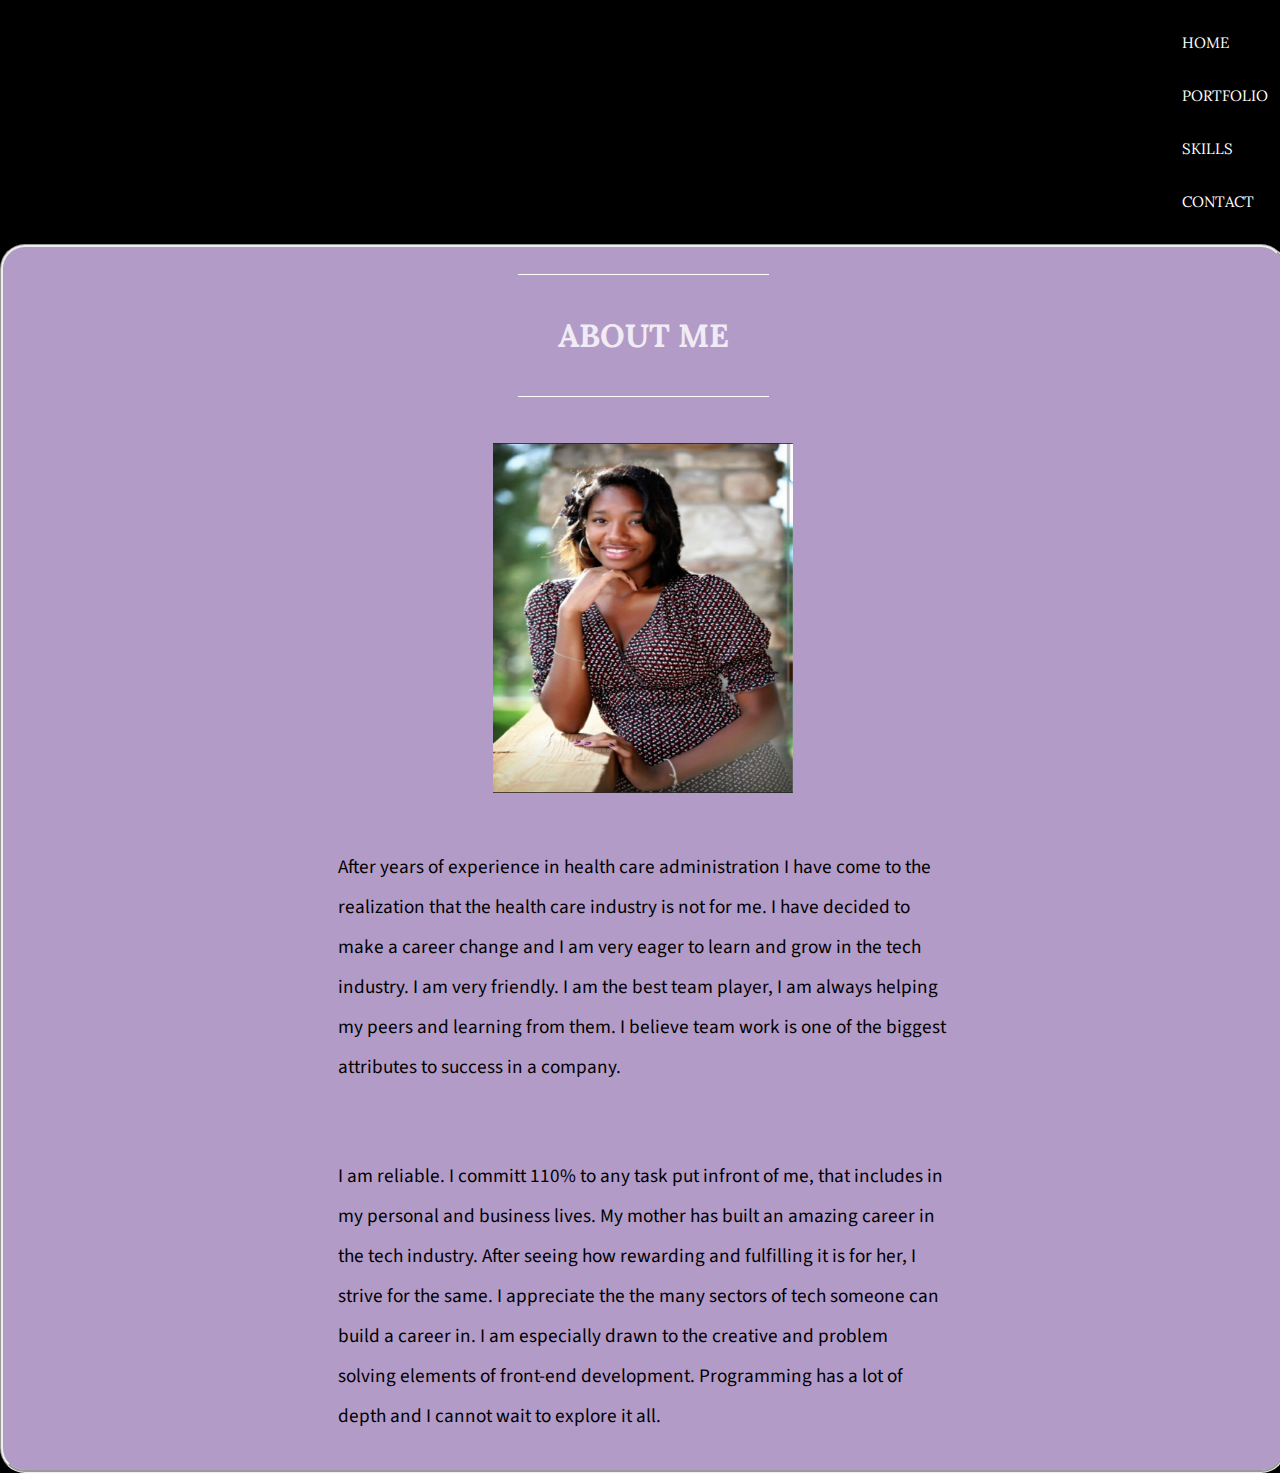
==== about/index.html @ 5181d799 "Personal website almost responsive V.0.1" ====
<!doctype html>
<html lang = "en">
    <head>
    <title>Marisa Clayburn | About Me </title>
    <link rel="stylesheet" href="../css/main.css">
    <link rel="stylesheet" href="../css/normalize.css">
    <link href="https://fonts.googleapis.com/css2?family=Vollkorn&display=swap" rel="stylesheet">
    <link href='https://fonts.googleapis.com/css?family=Source+Sans+Pro:400,700' rel='stylesheet' type='text/css'>
    <link href="https://fonts.googleapis.com/css2?family=Lora:wght@400;700&display=swap" rel="stylesheet">
    <link href="https://fonts.googleapis.com/css2?family=Lora:wght@700&display=swap" rel="stylesheet">
    <meta charset="utf-8">
    </head>
<header>
  <section id="Aboutheader">
    <div class="content-wrapper">
      <nav> 
        <ul>
            <li><button class="btn btn1"><a href="../index.html">Home</a></button></li>
            <li><button class="btn btn3"><a href="../portfolio/index.html" target="_blank">Portfolio</a></button></li>
            <li><button class="btn btn4"><a href ="../skills/index.html" target="_blank">Skills</a></button></li>
            <li><button class="btn btn5"><a href ="../index.html/#Contact"> Contact</a></button></li>
        </ul>
        </nav>
        <h1> About</h1>
    </div>
    </section>
    </header>
<main>
  <section id="About">
    <div class="full-width">
        <h2> About Me </h2>
        <img src ="../img/professional-photo.png" alt="headshot" width="200px" height="300px">
            <div class ="half-width">                   
                <p> After years of experience in health care administration I have come to the realization that the health care industry is not for me.
                    I have decided to make a career change and I am very eager to learn and grow in the tech industry. 
                    I am very friendly. 
                    I am the best team player, I am always helping
                    my peers and learning from them. 
                    I believe team work is one of the biggest attributes to success in a company.</p></div>
            <div class ="half-width"> <p> I am reliable. I committ 110% to any task put infront of me,
                    that includes in my personal and business lives. 
                    My mother has built an amazing career in the tech industry. 
                    After seeing how rewarding and fulfilling it is for her, I strive for the same. 
                    I appreciate the the many sectors of tech someone can build a career in.
                    I am especially drawn to the creative and problem solving elements of front-end development. 
                    Programming has a lot of depth and I cannot wait to explore it all. </p> </div>
        </div>
    </section>
  </main>

</html>
---- css/main.css ----
/****BASE STYLES*****/

body{
    font-family:'Source Sans Pro',sans-serif;
    font-size:16px;
    background-color: black;
    background-size: cover;
}
.full-width {
    width: 100%;
}

.half-width {
    width: 50%;
}

.third-width {
    width: 33%;
}

    .Mainheader-content{
        padding:5px;
        display: flex;
        justify-content: center;
        align-items: center;
        flex-flow: column wrap;
    }

    .Mainheader-content h1 {
        color:#F0EBF4;
        font-size: 4em;
    }

    .Mainheader-content h1 span {
        color:#B39BC8;
        padding-bottom: 10px;
    }

    .Mainheader-content h2 {
        display: flex;
        justify-content: center;
        align-items: center;
        color:#F0EBF4;
        text-decoration: underline 3px #B39BC8;
        font-size: 3.5em;
        height: 200px;
        width: 80%;
    }


    /****NAV BAR****/

    .Mainheader-content nav {
        display: flex;
        justify-content: center;
        width: 100%;
        }

    .Mainheader-content nav ul{
        display:flex;
        flex-direction: column;
        list-style-type: none;
        justify-content:center;
        align-items:center;
    }

    .btn{
        border-radius: 30%;
        border-color: transparent;
        padding: 10px 5px;
        font-size: 1.75em;
        font-family:'Lora';
        margin: 5px;
        text-transform: uppercase;
        transition:0.6s;
        background-color:transparent;
    }

    .btn1:hover,.btn2:hover,.btn3:hover,.btn4:hover,.btn5:hover{
        background-color: #B39BC8;
    }

    .btn::before{
        position:absolute;
        width: 100%;
        height:0%;
        z-index: -1;
        transition:0.6s;
    }

    .btn1::before,.btn3::before,.btn5::before{
        bottom: 0;
    }

    .btn2::before,.btn4::before{
        top: 0;
    }

    .btn2:hover::before,.btn4:hover::before{
        height:0%;
    }

    .btn1:hover::before,.btn3:hover::before,.btn5:hover::before{
        height:180%;
    }

    nav ul li a {
        font-size: 1.75em;
        color:#fff;
    }

    #Contact .full-width{
        display: flex;
        justify-content: center;
        align-items: center;
        flex-flow: column;
        background:url(../img/plain-background2.jpg);
        background-size:cover;
        border: groove;
        border-radius:25px;
        height: 1000px;
        width: 100%;
        margin: 0;
    }

    #Contact img#Contact-img {
        border: 12px solid #B39BC8;
    }

    #Contact h2, #Contact #email-header, #Contact #socialmedia-header, #Contact #Contact-ul,#Contact #envelope{
        display:inline-block;
        color:black;
        padding: 0 0 5% 25%;

    }

    #Contact h2 {
        font-size:3.5em;
        font-family:'Lora';
        font-weight:bold;
        margin: 0;
    }

    #Contact #email-header{
        font-size:2.75em;
        font-weight:lighter;
        margin: 0;
    }

    #socialmedia-header{
        font-size:2.5em;
        font-weight:bolder;
        margin: 0;
    }

    .firstLink a{
        color: #8B008B;
        text-decoration:underline;
        text-transform:uppercase;
        font-weight:bolder;
        font-size:2.5em;
        padding-left:30%;
    }

    footer .social-icons {
        display: flex;
        justify-content: flex-end;
        align-items: center;
        flex-direction: row;
        margin-left: 300px;
        color: #fff;
    }

    footer .social-icons p{
        background-color:#B39BC8;
        border-radius: 50%;
        width: 50px;
        height: 75px;
        display: flex;
        justify-content: center;
        align-items: center;
        margin: 10px;
    }

    .social-icons i {
        font-size: 3.75em;
        margin: 0 0 20px 10px;
    }

    .secondLink a{
        color: #B39BC8;
        font-weight:bold;
        font-size:1em;
        padding-left:50%;
        text-decoration:underline;
        text-transform:uppercase;
    }

/* About Page */

    #Aboutheader h1 {
        display: none;
    }

    #Aboutheader nav {
        display: flex;
        justify-content: center;
        flex-direction: column;
        align-items: center;
        width: 100%;
    }

    #About .full-width{
        display: flex;
        justify-content:center;
        align-items: center;
        flex-flow: column wrap;
        border: groove;
        border-radius:25px;
        background:#B39BC8;
    }

    #About h2{
        border-top:solid 1px white;
        border-bottom:solid 1px white;
        color: #F0EBF4;
        font-family:'Lora';
        font-weight:bold;
        text-align:center;
        text-transform:uppercase;
        font-size:3em;
        padding: 40px;

    }
    #About p {
        display: flex;
        justify-content: center;
        align-items: center;
        line-height:100%;
        padding:15px;
        font-size: 2.75em;
    }

    #About img{
        display: flex;
        justify-content: center;
        align-items:flex-end;
        padding: 20px;
        width: 300px;
        height: 350px;
    }
/*Portfolio*/

#Portfolioheader h1{
        padding: 65px 0 65px 25px;
        font-family:'Vollkorn',serif;
        font-size:4em;
        font-weight:bold;
        text-transform:uppercase;
        color: #B39BC8;
        width: 100%;
        text-align: center;
    }

    #Portfolioheader nav {
        text-align: center;
    }

    #Portfolio .full-width{
        margin:5px;
        background-color:#B39BC8;
        border:groove;
        border-radius:25px;
    }
    #Portfolio img{
        display:block;
        margin-left: auto;
        margin-right: auto;
        padding-top:30px;
    }

    #Portfolio a{
        color:#8B008B;
        display:flex;
        flex-direction:column;
        padding-top:15px;
        text-align:center;
        text-decoration: underline;
        font-size: 3em;
    }

    #Portfolio p{
        display: flex;
        justify-content: center;
        align-items: center;
        flex-flow: row wrap;
        font-size: 2.75em;
        width: 50%;
        padding-left: 25%;
    }

        /*****Skills*****/

        #Skillsheader h1{
            padding: 65px 0 65px 25px;
            font-family:'Vollkorn',serif;
            font-size:4em;
            text-transform:uppercase;
            color:#B39BC8;
            width: 100%;
            text-align: center;
        }
    
        #Hardskills h2{
            display: flex;
            justify-content: center;
            align-items: center;
            border-top: solid 1px white;
            border-bottom: solid 1px white;
            color:#F0EBF4;
            text-transform: uppercase;
            width: 100%;
            padding:80px 0;
            font-size: 3em;
        }
    
        #Hardskills .full-width{
            display: flex;
            justify-content: space-evenly;
            align-items: center;
            flex-direction: row wrap;
            background-color:#B39BC8;
            width: 100%;
            padding: 100px 10px;
            margin-top: 20px;
            text-align: center;
            border:groove;
            border-radius:25px;
        }
    
        #Hardskills .third-width {
            display: flex;
            justify-content: center;
            align-items: center;
            flex-direction: column;
            margin: 0;
            flex-basis: 30%;
        }
    
        #Hardskills img {
            width: 150px;
            height: 175px;
        }
       
        #Hardskills h3{
            font-size:2.75em;
            color: #8B008B;
            padding: 10px;
            margin: 0 auto;
        }
    
        #Hardskills p {
            font-family:'Lora' ;
            font-weight:normal;
            font-size:2em ;
            line-height: 100%;
        }
    
        #Softskills .full-width{
            display: flex;
            justify-content: space-evenly;
            align-items: center;
            flex-direction: row wrap;
            background-color:#B39BC8;
            width: 100%;
            padding: 100px 10px;
            margin-top: 20px;
            text-align: center;
            border:groove;
            border-radius:25px;
        } 
    
        #Softskills h2{
            border-top: solid 1px white;
            border-bottom: solid 1px white;
            color:#F0EBF4;
            text-transform: uppercase;
            text-align: center;
            width: 100%;
            padding:80px 0;
            font-size: 3em;
        }
    
        #Softskills .third-width {
            display: flex;
            justify-content: center;
            align-items: center;
            flex-direction: column;
            margin: 0;
            flex-basis: 30%;
        }
    
        #Softskills h3{
            font-size:2.75em;
            color: #8B008B;
            margin: 0 auto;
            padding: 10px;
        }
    
        #Softskills img {
            width: 150px;
            height: 175px;
        }  
    
        #Softskills p{
            font-family:'Lora' ;
            font-weight:normal;
            font-size:2em;
            line-height: 100%;
        }

@media only screen and (min-width: 1200px) {
/*****HEADER*****/


    .Mainheader-content{
        padding:5px;
        display: flex;
        justify-content: center;
        align-items: center;
        flex-direction: column;
    }

    .Mainheader h1 {
        display: flex;
        justify-content: center;
        align-items:center;
        flex-direction:column;
        font-family: 'Lora';
        font-size: 3em;
        font-weight:bold;
        line-height: 100%;
        width: 100%;
        height: 200px;
        color:#F0EBF4;
    }

    .Mainheader h1 span {
        color:#B39BC8;
        padding-bottom: 10px;
    }

    .Mainheader h2{
        display: flex;
        justify-content: center;
        align-items: center;
        flex-flow: row wrap;
        font-family:'Vollkorn',sans-serif;
        font-weight:bold;
        width: 80%;
        height: 200px;
        text-decoration: underline 5px #B39BC8;
        font-size:2.5em;
        color:#F0EBF4;

        
    }
    /****NAV BAR****/

    .Mainheader-content nav ul{
        display:flex;
        flex-direction: row;
        list-style-type: none;
        justify-content:space-evenly;
        align-items:center;
    }

    .btn{
        border-radius: 30%;
        border-color: transparent;
        padding: 10px 5px;
        font-size: 15px;
        font-family:'Lora';
        margin: 5px;
        text-transform: uppercase;
        transition:0.6s;
        background-color:transparent;
    }

    .btn1:hover,.btn2:hover,.btn3:hover,.btn4:hover,.btn5:hover{
        background-color: #B39BC8;
    }

    .btn::before{
        position:absolute;
        width: 100%;
        height:0%;
        z-index: -1;
        transition:0.6s;
    }

    .btn1::before,.btn3::before,.btn5::before{
        bottom: 0;
    }

    .btn2::before,.btn4::before{
        top: 0;
    }

    .btn2:hover::before,.btn4:hover::before{
        height:0%;
    }

    .btn1:hover::before,.btn3:hover::before,.btn5:hover::before{
        height:180%;
    }

    nav ul li a {
        font-size: 15px;
        color:#fff;
    }

    /*****ABOUT******/

    #Aboutheader h1 {
        padding: 65px 0 65px 25px;
        font-family:'Vollkorn',serif;
        font-size:40px ;
        font-weight:bold;
        text-transform:uppercase;
        color: #B39BC8;
        width: 100%;
        margin: 0;
    }

    #Aboutheader nav {
        display: flex;
        justify-content: flex-end;
        flex-direction: row;
        align-items: center;
        width: 100%;
    }

    #About .full-width{
        display: flex;
        justify-content:center;
        align-items: center;
        flex-flow: column wrap;
        border: groove;
        border-radius:25px;
        background:#B39BC8;
    }

    #About h2{
        border-top:solid 1px white;
        border-bottom:solid 1px white;
        color: #F0EBF4;
        font-family:'Lora';
        font-weight:bold;
        text-align:center;
        text-transform:uppercase;
        font-size:2em;
        padding: 40px;

    }
    #About p {
        display: flex;
        justify-content: center;
        align-items: center;
        line-height:40px;
        padding:15px;
        font-size: 1.2em;
    }

    #About img{
        display: flex;
        justify-content: center;
        align-items:flex-end;
        padding: 20px;
    }
    /*****Skills*****/

    #Skillsheader h1{
        padding: 65px 0 65px 25px;
        font-family:'Vollkorn',serif;
        font-size:3em;
        text-transform:uppercase;
        color:#B39BC8;
        width: 100%;
    }

    #Hardskills h2{
        display: flex;
        justify-content: center;
        align-items: center;
        border-top: solid 1px white;
        border-bottom: solid 1px white;
        color:#F0EBF4;
        text-transform: uppercase;
        width: 100%;
        padding:80px 0;
    }

    #Hardskills .full-width{
        display: flex;
        justify-content: space-evenly;
        align-items: center;
        flex-direction: row wrap;
        background-color:#B39BC8;
        width: 100%;
        padding: 100px 10px;
        margin-top: 20px;
        text-align: center;
        border:groove;
        border-radius:25px;
    }

    #Hardskills .third-width {
        display: flex;
        justify-content: center;
        align-items: center;
        flex-direction: column;
        margin: 0;
        flex-basis: 30%;
    }

    #Hardskills img {
        width: 150px;
        height: 175px;
    }
   
    #Hardskills h3{
        font-size:20px ;
        color: #8B008B;
        padding: 10px;
        margin: 0 auto;
    }

    #Hardskills p {
        font-family:'Lora' ;
        font-weight:normal;
        font-size:1em ;
    }

    #Softskills .full-width{
        display: flex;
        justify-content: space-evenly;
        align-items: center;
        flex-direction: row wrap;
        background-color:#B39BC8;
        width: 100%;
        padding: 100px 10px;
        margin-top: 20px;
        text-align: center;
        border:groove;
        border-radius:25px;
    } 

    #Softskills h2{
        border-top: solid 1px white;
        border-bottom: solid 1px white;
        color:#F0EBF4;
        text-transform: uppercase;
        text-align: center;
        width: 100%;
        padding:80px 0;
    }

    #Softskills .third-width {
        display: flex;
        justify-content: center;
        align-items: center;
        flex-direction: column;
        margin: 0;
        flex-basis: 30%;
    }

    #Softskills h3{
        font-size:1.2em;
        color: #8B008B;
        margin: 0 auto;
        padding: 10px;
    }

    #Softskills img {
        width: 150px;
        height: 175px;
    }  

    #Softskills p{
        font-family:'Lora' ;
        font-weight:normal;
        font-size:1em;
        line-height:25px ;
    }
    /*****PORTFOLIO*****/

    #Portfolioheader h1{
        padding: 65px 0 65px 25px;
        font-family:'Vollkorn',serif;
        font-size:3em ;
        font-weight:bold;
        text-transform:uppercase;
        color: #B39BC8;
        width: 100%;
    }

    #Portfolio .full-width{
        margin:5px;
        background-color:#B39BC8;
        border:groove;
        border-radius:25px;
    }
    #Portfolio img{
        display:block;
        margin-left: auto;
        margin-right: auto;
        padding-top:30px;
    }

    #Portfolio a{
        color:#8B008B;
        display:flex;
        flex-direction:column;
        padding-top:15px;
        text-align:center;
        text-decoration: underline;
        font-size: 1em;
    }

    #Portfolio p{
        display: flex;
        justify-content: center;
        align-items: center;
        flex-flow: row wrap;
        font-size: 1.2em;
        width: 50%;
        padding-left: 25%;
    }
    /***** CONTACT *****/

    #Contact .full-width{
        background:url(../img/contact-img.jpg);
        background-size:cover;
        background-position: center bottom;
        border: groove;
        border-radius:25px;
        padding:80px 10px;
        margin-left: 10%;
        height: 600px;
        width: 80%;

    }
    #Contact img#Contact-img {
        border: 12px solid #B39BC8;
    }
    #Contact h2, #Contact #email-header, #Contact #socialmedia-header, #Contact #Contact-ul,#Contact #envelope{
        display:inline-block;
        color:black;
        padding-left: 200px;
    }
    #Contact h2 {
        font-size:2.75em;
        font-family:'Lora';
        font-weight:bold;
        line-height: 175%;
    }
    #Contact #email-header{
        font-size:2em;
        font-weight:lighter;
        line-height: 50px;
    }
    #Contact #socialmedia-header{
        font-size:20px;
        font-weight:bolder;
        line-height:100%;
        margin-left: 10%;
    }
    .firstLink a{
        color: #B39BC8;
        text-decoration:underline;
        text-transform:uppercase;
        font-weight:bold;
        font-size:25px;
        padding-left:50%;
    }

    .firstLink img {
        width: 50px;
        height: 75px;
        margin-left:45%;
    }

    footer .social-icons {
        display: flex;
        justify-content: flex-end;
        align-items: center;
        flex-direction: row;
        margin-left: 20%;
        color: #fff;
    }

    footer .social-icons p {
        background-color:#B39BC8;
        border-radius: 50%;
        width: 40px;
        height: 40px;
        display: flex;
        justify-content: center;
        align-items: center;
        margin: 15px;
        padding: 5px;
    }

    .full-width .secondLink a{
        flex-direction: row;
        color: #B39BC8;
        font-weight:bold;
        font-size:1em;
        margin-left:50%;
        text-decoration:underline;
        text-transform:uppercase;
        text-align: center;
        padding: 0;
    }
        
}
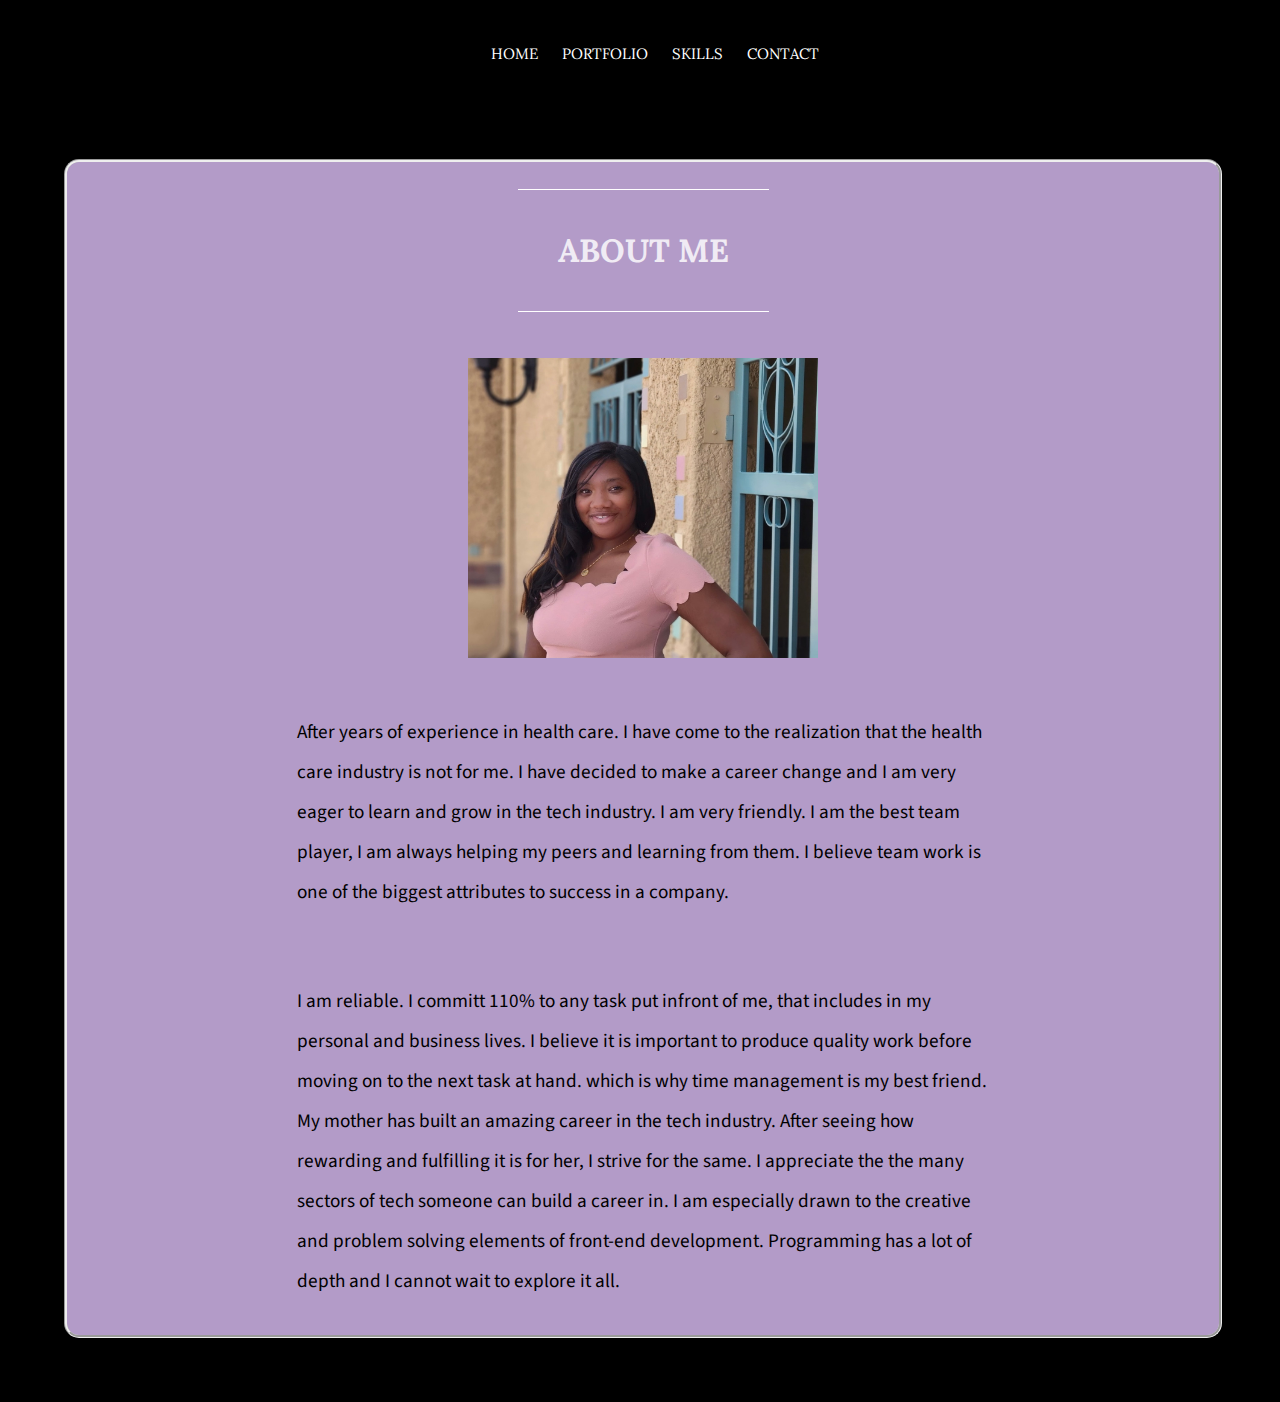
==== commit dd0bd256: "Made website responsive, added new pictures" ====
--- a/about/index.html
+++ b/about/index.html
@@ -21,30 +21,30 @@
             <li><button class="btn btn5"><a href ="../index.html/#Contact"> Contact</a></button></li>
         </ul>
         </nav>
-        <h1> About</h1>
     </div>
     </section>
-    </header>
+  </header>
 <main>
   <section id="About">
     <div class="full-width">
         <h2> About Me </h2>
-        <img src ="../img/professional-photo.png" alt="headshot" width="200px" height="300px">
-            <div class ="half-width">                   
-                <p> After years of experience in health care administration I have come to the realization that the health care industry is not for me.
-                    I have decided to make a career change and I am very eager to learn and grow in the tech industry. 
+        <img src ="../img/image4.jpeg" alt="headshot">                 
+                <p> After years of experience in health care. I have come to the realization 
+                  that the health care industry is not for me.
+                    I have decided to make a career change and I am very 
+                    eager to learn and grow in the tech industry. 
                     I am very friendly. 
                     I am the best team player, I am always helping
                     my peers and learning from them. 
-                    I believe team work is one of the biggest attributes to success in a company.</p></div>
-            <div class ="half-width"> <p> I am reliable. I committ 110% to any task put infront of me,
+                    I believe team work is one of the biggest attributes to success in a company.</p>
+             <p> I am reliable. I committ 110% to any task put infront of me,
                     that includes in my personal and business lives. 
-                    My mother has built an amazing career in the tech industry. 
+                    I believe it is important to produce quality work before moving on to the next task at hand. 
+                    which is why time management is my best friend. My mother has built an amazing career in the tech industry. 
                     After seeing how rewarding and fulfilling it is for her, I strive for the same. 
                     I appreciate the the many sectors of tech someone can build a career in.
                     I am especially drawn to the creative and problem solving elements of front-end development. 
-                    Programming has a lot of depth and I cannot wait to explore it all. </p> </div>
-        </div>
+                    Programming has a lot of depth and I cannot wait to explore it all. </p>
     </section>
   </main>
 
--- a/css/main.css
+++ b/css/main.css
@@ -23,16 +23,26 @@
         display: flex;
         justify-content: center;
         align-items: center;
-        flex-flow: column wrap;
+        flex-direction: column;
+        border-radius: 15px;
+        background: url(../img/mountains-1.jpg);
+        background-size: cover;
+        height: 1000px;
     }
 
     .Mainheader-content h1 {
+        display: flex;
+        justify-content: center;
+        align-items: center;
+        flex-direction: column;
         color:#F0EBF4;
         font-size: 4em;
+        padding: 80px 0;
+        margin: 0;
     }
 
     .Mainheader-content h1 span {
-        color:#B39BC8;
+        color: #8B008B;
         padding-bottom: 10px;
     }
 
@@ -41,22 +51,23 @@
         justify-content: center;
         align-items: center;
         color:#F0EBF4;
-        text-decoration: underline 3px #B39BC8;
-        font-size: 3.5em;
+        text-decoration: underline 3px #8B008B;
+        font-size: 4em;
         height: 200px;
-        width: 80%;
+        width: 60%;
+        padding-bottom: 150px;
     }
 
 
     /****NAV BAR****/
 
-    .Mainheader-content nav {
+    .Mainheader-nav {
         display: flex;
         justify-content: center;
         width: 100%;
         }
 
-    .Mainheader-content nav ul{
+    .Mainheader-nav ul{
         display:flex;
         flex-direction: column;
         list-style-type: none;
@@ -110,46 +121,43 @@
     }
 
     #Contact .full-width{
-        display: flex;
-        justify-content: center;
-        align-items: center;
-        flex-flow: column;
-        background:url(../img/plain-background2.jpg);
+        background:url(../img/contact-img.jpg);
         background-size:cover;
+        background-position: center bottom;
         border: groove;
-        border-radius:25px;
-        height: 1000px;
-        width: 100%;
-        margin: 0;
+        border-radius:15px;
+        height: 650px;
     }
 
     #Contact img#Contact-img {
         border: 12px solid #B39BC8;
     }
 
-    #Contact h2, #Contact #email-header, #Contact #socialmedia-header, #Contact #Contact-ul,#Contact #envelope{
-        display:inline-block;
-        color:black;
-        padding: 0 0 5% 25%;
-
+    #Contact h2, #Contact h3, #Contact .firstLink, #Contact #socialmedia-header, 
+    #Contact #Contact-ul,#Contact .social-icons{
+        display:flex;
+        justify-content:right;
+        align-items: center;
+        width: 50%;
+        margin: 0 0 0 40%;
+        padding-bottom: 30px;
     }
 
     #Contact h2 {
-        font-size:3.5em;
-        font-family:'Lora';
-        font-weight:bold;
-        margin: 0;
+        font-size:3em;
+        font-family:'Lora';
+        font-weight:bold;
     }
 
     #Contact #email-header{
-        font-size:2.75em;
-        font-weight:lighter;
-        margin: 0;
+        font-size: 2.5em;
+        font-weight: bold;
+        margin-bottom: 0;
     }
 
     #socialmedia-header{
         font-size:2.5em;
-        font-weight:bolder;
+        font-weight: bold;
         margin: 0;
     }
 
@@ -158,8 +166,8 @@
         text-decoration:underline;
         text-transform:uppercase;
         font-weight:bolder;
-        font-size:2.5em;
-        padding-left:30%;
+        font-size:2.2em;
+        margin: 10px;
     }
 
     footer .social-icons {
@@ -167,7 +175,6 @@
         justify-content: flex-end;
         align-items: center;
         flex-direction: row;
-        margin-left: 300px;
         color: #fff;
     }
 
@@ -188,26 +195,32 @@
     }
 
     .secondLink a{
-        color: #B39BC8;
-        font-weight:bold;
-        font-size:1em;
+        color: #8B008B;
+        font-weight:bold;
+        font-size:0.5em;
         padding-left:50%;
         text-decoration:underline;
         text-transform:uppercase;
     }
 
-/* About Page */
-
-    #Aboutheader h1 {
-        display: none;
-    }
-
-    #Aboutheader nav {
-        display: flex;
-        justify-content: center;
-        flex-direction: column;
-        align-items: center;
-        width: 100%;
+    .copyright {
+        display: flex;
+        justify-content: center;
+        color:#8B008B;
+        font-size: 1em;
+        padding: 20px;
+    }
+
+/*****ABOUT*****/
+
+    #Aboutheader nav ul {
+        display: flex;
+        justify-content: center;
+        flex-direction: row;
+        align-items: center;
+        width: 100%;
+        font-size: 0.75em;
+        padding: 15px;
     }
 
     #About .full-width{
@@ -216,8 +229,11 @@
         align-items: center;
         flex-flow: column wrap;
         border: groove;
-        border-radius:25px;
+        border-radius:15px;
         background:#B39BC8;
+        height: 90%;
+        width: 80%;
+        margin: 10%;
     }
 
     #About h2{
@@ -237,8 +253,8 @@
         justify-content: center;
         align-items: center;
         line-height:100%;
-        padding:15px;
         font-size: 2.75em;
+        width: 60%;
     }
 
     #About img{
@@ -246,31 +262,45 @@
         justify-content: center;
         align-items:flex-end;
         padding: 20px;
-        width: 300px;
-        height: 350px;
-    }
-/*Portfolio*/
-
-#Portfolioheader h1{
-        padding: 65px 0 65px 25px;
-        font-family:'Vollkorn',serif;
-        font-size:4em;
-        font-weight:bold;
-        text-transform:uppercase;
-        color: #B39BC8;
-        width: 100%;
-        text-align: center;
-    }
-
-    #Portfolioheader nav {
-        text-align: center;
+        width: 350px;
+        height: 300px;
+    }
+/******PORTFOLIO*****/
+
+    #Portfolio h2{
+        border-top:solid 1px white;
+        border-bottom:solid 1px white;
+        color: #F0EBF4;
+        font-family:'Lora';
+        font-weight:bold;
+        text-align:center;
+        text-transform:uppercase;
+        font-size:3em;
+        padding: 40px;
+    }
+
+    #Portfolioheader nav ul {
+        display: flex;
+        justify-content: center;
+        flex-direction: row;
+        align-items: center;
+        width: 100%;
+        font-size: 0.75em;
+        padding: 15px;
     }
 
     #Portfolio .full-width{
-        margin:5px;
+        display: flex;
+        justify-content:center;
+        align-items: center;
+        flex-direction: column;
+        border: groove;
         background-color:#B39BC8;
         border:groove;
-        border-radius:25px;
+        border-radius:15px;
+        height: 90%;
+        width: 80%;
+        margin: 10%;
     }
     #Portfolio img{
         display:block;
@@ -295,56 +325,59 @@
         align-items: center;
         flex-flow: row wrap;
         font-size: 2.75em;
-        width: 50%;
-        padding-left: 25%;
+        width: 60%;
     }
 
         /*****Skills*****/
 
-        #Skillsheader h1{
-            padding: 65px 0 65px 25px;
-            font-family:'Vollkorn',serif;
-            font-size:4em;
-            text-transform:uppercase;
-            color:#B39BC8;
-            width: 100%;
-            text-align: center;
-        }
-    
-        #Hardskills h2{
-            display: flex;
-            justify-content: center;
-            align-items: center;
-            border-top: solid 1px white;
-            border-bottom: solid 1px white;
-            color:#F0EBF4;
-            text-transform: uppercase;
-            width: 100%;
-            padding:80px 0;
-            font-size: 3em;
-        }
-    
-        #Hardskills .full-width{
-            display: flex;
-            justify-content: space-evenly;
-            align-items: center;
-            flex-direction: row wrap;
-            background-color:#B39BC8;
-            width: 100%;
-            padding: 100px 10px;
-            margin-top: 20px;
-            text-align: center;
-            border:groove;
-            border-radius:25px;
-        }
+
+    #Skillsheader nav ul {
+        display: flex;
+        justify-content: center;
+        flex-direction: row;
+        align-items: center;
+        width: 100%;
+        font-size: 0.75em;
+        padding: 15px;
+    }
+    
+    #Hardskills h2{
+        display: flex;
+        justify-content: center;
+        align-items: center;
+        border-top:solid 1px white;
+        border-bottom:solid 1px white;
+        color: #F0EBF4;
+        font-family:'Lora';
+        font-weight:bold;
+        text-align:center;
+        text-transform:uppercase;
+        font-size:3em;
+        padding: 40px;
+    }
+    
+    #Hardskills .full-width{
+        display: flex;
+        justify-content: space-evenly;
+        align-items: center;
+        flex-flow: row wrap;
+        background-color:#B39BC8;
+        height: 80%;
+        width: 90%;
+        margin: 5%;
+        padding: 10px;
+        border:groove;
+        border-radius:15px;
+        text-align: center;
+    }
     
         #Hardskills .third-width {
             display: flex;
             justify-content: center;
             align-items: center;
-            flex-direction: column;
+            flex-flow: row wrap;
             margin: 0;
-            flex-basis: 30%;
+            flex-basis: 33%;
         }
     
         #Hardskills img {
@@ -353,7 +386,7 @@
         }
        
         #Hardskills h3{
-            font-size:2.75em;
+            font-size:2em;
             color: #8B008B;
             padding: 10px;
             margin: 0 auto;
@@ -362,46 +395,51 @@
         #Hardskills p {
             font-family:'Lora' ;
             font-weight:normal;
-            font-size:2em ;
+            font-size:1.75em ;
             line-height: 100%;
         }
     
-        #Softskills .full-width{
+    #Softskills .full-width{
+        display: flex;
+        justify-content: space-evenly;
+        align-items: center;
+        flex-flow: row wrap;
+        background-color:#B39BC8;
+        height: 80%;
+        width: 90%;
+        margin: 5%;
+        padding: 10px;
+        border:groove;
+        border-radius:15px;
+        text-align: center;
+    } 
+    
+        #Softskills h2{
             display: flex;
-            justify-content: space-evenly;
+            justify-content: center;
             align-items: center;
-            flex-direction: row wrap;
-            background-color:#B39BC8;
-            width: 100%;
-            padding: 100px 10px;
-            margin-top: 20px;
-            text-align: center;
-            border:groove;
-            border-radius:25px;
-        } 
-    
-        #Softskills h2{
-            border-top: solid 1px white;
-            border-bottom: solid 1px white;
-            color:#F0EBF4;
-            text-transform: uppercase;
-            text-align: center;
-            width: 100%;
-            padding:80px 0;
-            font-size: 3em;
+            border-top:solid 1px white;
+            border-bottom:solid 1px white;
+            color: #F0EBF4;
+            font-family:'Lora';
+            font-weight:bold;
+            text-align:center;
+            text-transform:uppercase;
+            font-size:3em;
+            padding: 40px;
         }
     
         #Softskills .third-width {
             display: flex;
             justify-content: center;
             align-items: center;
-            flex-direction: column;
+            flex-flow: row wrap;
             margin: 0;
-            flex-basis: 30%;
+            flex-basis: 33%;
         }
     
         #Softskills h3{
-            font-size:2.75em;
+            font-size:2em;
             color: #8B008B;
             margin: 0 auto;
             padding: 10px;
@@ -415,13 +453,19 @@
         #Softskills p{
             font-family:'Lora' ;
             font-weight:normal;
-            font-size:2em;
+            font-size:1.75em;
             line-height: 100%;
         }
 
 @media only screen and (min-width: 1200px) {
 /*****HEADER*****/
-
+    .Mainheader-nav ul{
+        display:flex;
+        flex-direction: row;
+        list-style-type: none;
+        justify-content:center;
+        align-items:center;
+    }
 
     .Mainheader-content{
         padding:5px;
@@ -429,6 +473,8 @@
         justify-content: center;
         align-items: center;
         flex-direction: column;
+        background: url(../img/mountains-1.jpg);
+        background-size: cover;
     }
 
     .Mainheader h1 {
@@ -443,10 +489,11 @@
         width: 100%;
         height: 200px;
         color:#F0EBF4;
+        margin: 0;
     }
 
     .Mainheader h1 span {
-        color:#B39BC8;
+        color: #8B008B;
         padding-bottom: 10px;
     }
 
@@ -459,21 +506,14 @@
         font-weight:bold;
         width: 80%;
         height: 200px;
-        text-decoration: underline 5px #B39BC8;
+        text-decoration: underline 5px #8B008B;
         font-size:2.5em;
-        color:#F0EBF4;
-
-        
-    }
+        color:#F0EBF4; 
+        padding-bottom: 150px;
+    }
+
     /****NAV BAR****/
 
-    .Mainheader-content nav ul{
-        display:flex;
-        flex-direction: row;
-        list-style-type: none;
-        justify-content:space-evenly;
-        align-items:center;
-    }
 
     .btn{
         border-radius: 30%;
@@ -522,23 +562,12 @@
 
     /*****ABOUT******/
 
-    #Aboutheader h1 {
-        padding: 65px 0 65px 25px;
-        font-family:'Vollkorn',serif;
-        font-size:40px ;
-        font-weight:bold;
-        text-transform:uppercase;
-        color: #B39BC8;
-        width: 100%;
-        margin: 0;
-    }
-
-    #Aboutheader nav {
-        display: flex;
-        justify-content: flex-end;
-        flex-direction: row;
-        align-items: center;
-        width: 100%;
+    #Aboutheader nav ul {
+        display:flex;
+        flex-direction: row;
+        list-style-type: none;
+        justify-content:center;
+        align-items:center;
     }
 
     #About .full-width{
@@ -547,8 +576,10 @@
         align-items: center;
         flex-flow: column wrap;
         border: groove;
-        border-radius:25px;
+        border-radius:15px;
         background:#B39BC8;
+        margin: 5%;
+        width: 90%;
     }
 
     #About h2{
@@ -589,16 +620,25 @@
         width: 100%;
     }
 
+    #Skillsheader nav ul{
+        display:flex;
+        flex-direction: row;
+        list-style-type: none;
+        justify-content:center;
+        align-items:center;
+    }
+
     #Hardskills h2{
-        display: flex;
-        justify-content: center;
-        align-items: center;
-        border-top: solid 1px white;
-        border-bottom: solid 1px white;
-        color:#F0EBF4;
-        text-transform: uppercase;
-        width: 100%;
-        padding:80px 0;
+        border-top:solid 1px white;
+        border-bottom:solid 1px white;
+        color: #F0EBF4;
+        font-family:'Lora';
+        font-weight:bold;
+        text-align:center;
+        text-transform:uppercase;
+        font-size:2em;
+        padding: 40px;
+        width: 100%;
     }
 
     #Hardskills .full-width{
@@ -607,9 +647,10 @@
         align-items: center;
         flex-direction: row wrap;
         background-color:#B39BC8;
-        width: 100%;
-        padding: 100px 10px;
-        margin-top: 20px;
+        height: 80%;
+        width: 90%;
+        margin: 5%;
+        padding: 10px;
         text-align: center;
         border:groove;
         border-radius:25px;
@@ -648,22 +689,25 @@
         align-items: center;
         flex-direction: row wrap;
         background-color:#B39BC8;
-        width: 100%;
-        padding: 100px 10px;
+        width: 90%;
+        padding: 10px;
         margin-top: 20px;
         text-align: center;
         border:groove;
-        border-radius:25px;
+        border-radius:15px;
     } 
 
     #Softskills h2{
-        border-top: solid 1px white;
-        border-bottom: solid 1px white;
-        color:#F0EBF4;
-        text-transform: uppercase;
-        text-align: center;
-        width: 100%;
-        padding:80px 0;
+        border-top:solid 1px white;
+        border-bottom:solid 1px white;
+        color: #F0EBF4;
+        font-family:'Lora';
+        font-weight:bold;
+        text-align:center;
+        text-transform:uppercase;
+        font-size:2em;
+        padding: 40px;
+        width: 100%;
     }
 
     #Softskills .third-width {
@@ -695,22 +739,26 @@
     }
     /*****PORTFOLIO*****/
 
-    #Portfolioheader h1{
-        padding: 65px 0 65px 25px;
-        font-family:'Vollkorn',serif;
-        font-size:3em ;
-        font-weight:bold;
-        text-transform:uppercase;
-        color: #B39BC8;
-        width: 100%;
-    }
-
+    #Portfolioheader nav ul {
+        display:flex;
+        flex-direction: row;
+        list-style-type: none;
+        justify-content:center;
+        align-items:center;
+    }
+    
     #Portfolio .full-width{
-        margin:5px;
-        background-color:#B39BC8;
-        border:groove;
-        border-radius:25px;
-    }
+        display: flex;
+        justify-content:center;
+        align-items: center;
+        flex-flow: column wrap;
+        border: groove;
+        border-radius:15px;
+        background:#B39BC8;
+        margin: 5%;
+        width: 90%;
+    }
+
     #Portfolio img{
         display:block;
         margin-left: auto;
@@ -735,7 +783,6 @@
         flex-flow: row wrap;
         font-size: 1.2em;
         width: 50%;
-        padding-left: 25%;
     }
     /***** CONTACT *****/
 
@@ -745,19 +792,17 @@
         background-position: center bottom;
         border: groove;
         border-radius:25px;
-        padding:80px 10px;
-        margin-left: 10%;
         height: 600px;
-        width: 80%;
 
     }
     #Contact img#Contact-img {
         border: 12px solid #B39BC8;
     }
-    #Contact h2, #Contact #email-header, #Contact #socialmedia-header, #Contact #Contact-ul,#Contact #envelope{
-        display:inline-block;
-        color:black;
-        padding-left: 200px;
+    #Contact h2, #Contact #email-header, #Contact .firstLink, #Contact #socialmedia-header, 
+    #Contact #Contact-ul,#Contact .social-icons{
+        display:flex;
+        justify-content:center;
+        align-items: center;
     }
     #Contact h2 {
         font-size:2.75em;
@@ -774,15 +819,15 @@
         font-size:20px;
         font-weight:bolder;
         line-height:100%;
-        margin-left: 10%;
+        margin: 0;
+        padding: 5% 0 5% 45%;
     }
     .firstLink a{
-        color: #B39BC8;
+        color: #8B008B;
         text-decoration:underline;
         text-transform:uppercase;
         font-weight:bold;
         font-size:25px;
-        padding-left:50%;
     }
 
     .firstLink img {
@@ -814,7 +859,7 @@
 
     .full-width .secondLink a{
         flex-direction: row;
-        color: #B39BC8;
+        color: #8B008B;
         font-weight:bold;
         font-size:1em;
         margin-left:50%;
@@ -822,6 +867,15 @@
         text-transform:uppercase;
         text-align: center;
         padding: 0;
+        width: 100px;
+    }
+
+    .copyright {
+        display: flex;
+        justify-content: center;
+        color:#8B008B;
+        font-size: 1.5em;
+        padding: 20px;
     }
         
 }
